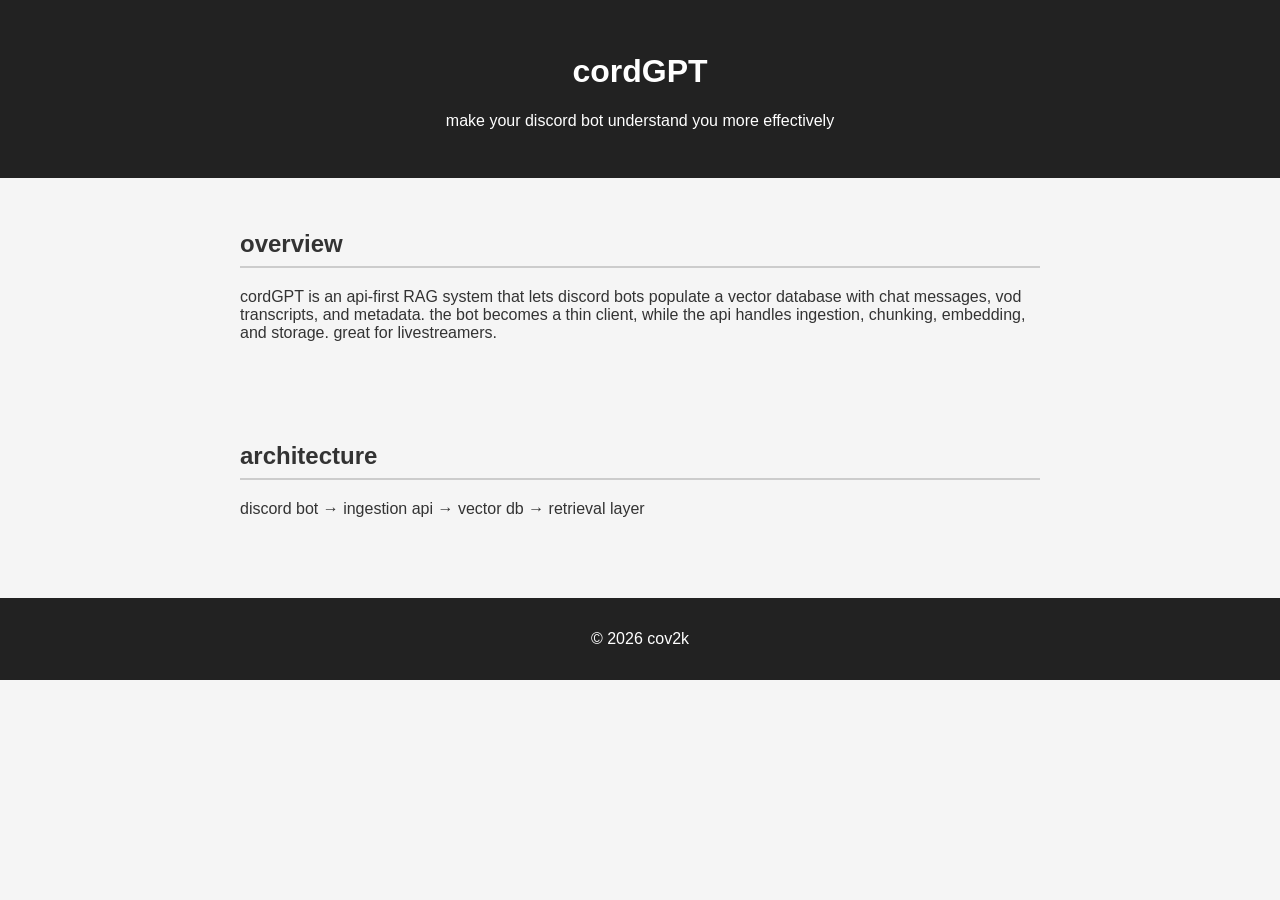
==== projects/cordGPT.html @ cd907b27 "updating project descriptions and adding favicon links" ====
<!DOCTYPE html>
<html lang="en">
<head>
    <meta charset="UTF-8">
    <title>cordGPT</title>
    <link rel="stylesheet" href="../style.css">
    <link rel="icon" href="assets/icons/favicon.ico">

</head>

<body>
    <header>
        <h1>cordGPT</h1>
        <p>make your discord bot understand you more effectively</p>
    </header>

    <section>
        <h2>overview</h2>
        <p>
            cordGPT is an api-first RAG system that lets discord bots populate a vector database
            with chat messages, vod transcripts, and metadata. the bot becomes a thin client,
            while the api handles ingestion, chunking, embedding, and storage. great for livestreamers.
        </p>
    </section>

    <section>
        <h2>architecture</h2>
        <p>discord bot → ingestion api → vector db → retrieval layer</p>
    </section>

    <footer>
        <p>© 2026 cov2k</p>
    </footer>
</body>
</html>
---- style.css ----
body {
    font-family: Arial, sans-serif;
    margin: 0;
    padding: 0;
    background: #f5f5f5;
    color: #333;
}

header {
    background: #222;
    color: white;
    padding: 2rem;
    text-align: center;
}

nav a {
    margin: 0 1rem;
    color: #ddd;
    text-decoration: none;
}

nav a:hover {
    color: white;
}

section {
    padding: 2rem;
    max-width: 800px;
    margin: auto;
}

h2 {
    border-bottom: 2px solid #ccc;
    padding-bottom: 0.5rem;
}

footer {
    text-align: center;
    padding: 1rem;
    background: #222;
    color: white;
    margin-top: 2rem;
}

.pfp {
    width: 60px;
    height: 60px;
    border-radius: 50%;
    margin-top: 1rem;
}
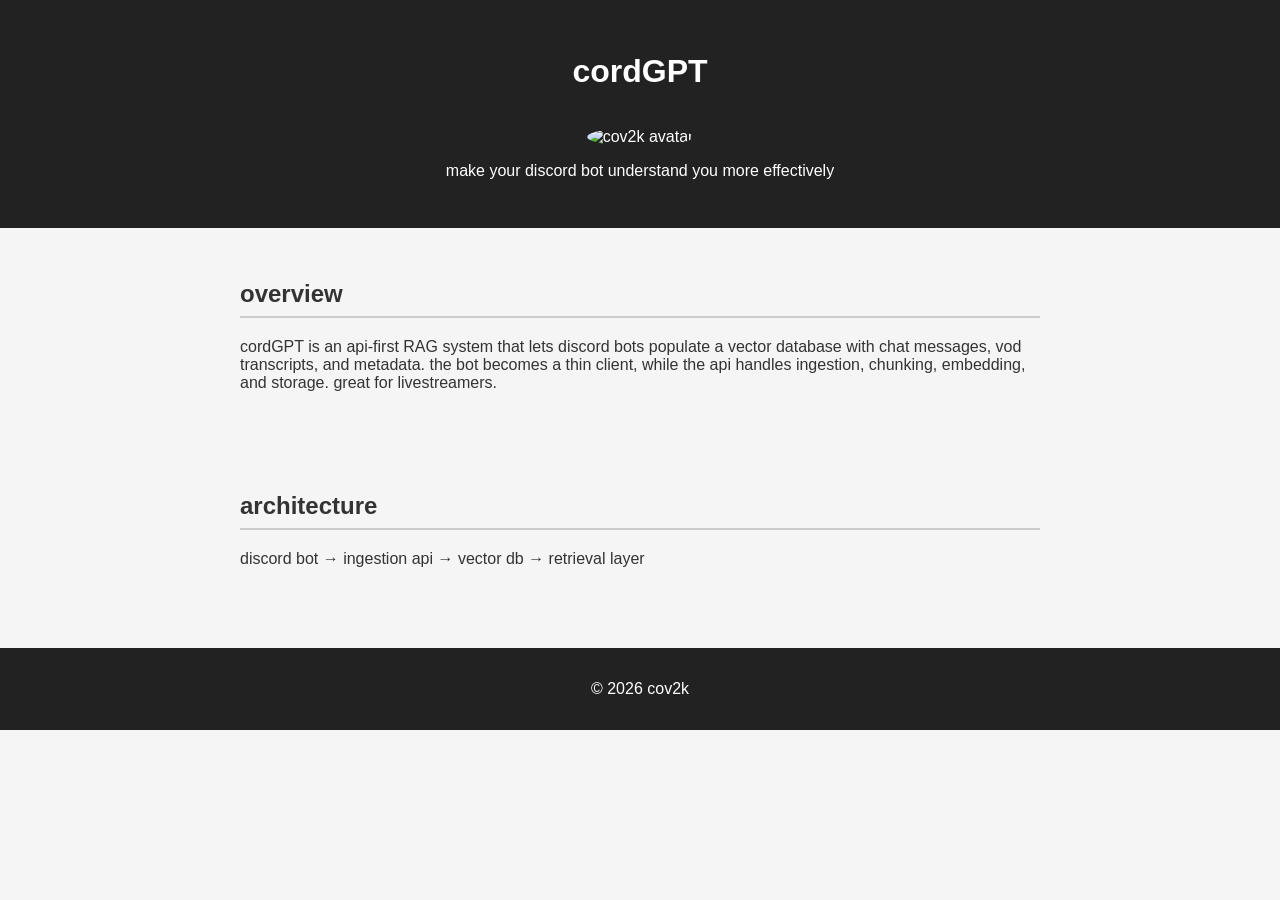
==== commit 17ca93e4: "adding pfp spinning on each web page" ====
--- a/projects/cordGPT.html
+++ b/projects/cordGPT.html
@@ -11,6 +11,7 @@
 <body>
     <header>
         <h1>cordGPT</h1>
+        <img src="https://github.com/cov2k.png" alt="cov2k avatar" class="pfp">
         <p>make your discord bot understand you more effectively</p>
     </header>
 
--- a/style.css
+++ b/style.css
@@ -29,6 +29,27 @@
     margin: auto;
 }
 
+.code {
+    background: #222;
+    color: #eee;
+    padding: 1rem;
+    border-radius: 6px;
+    overflow-x: auto;
+    font-family: "Courier New", monospace;
+    font-size: 0.9rem;
+}
+
+.output {
+    background: #333;
+    color: #9f9;
+    padding: 0.75rem 1rem;
+    border-radius: 6px;
+    margin-top: 0.5rem;
+    font-family: "Courier New", monospace;
+    font-size: 0.9rem;
+}
+
+
 h2 {
     border-bottom: 2px solid #ccc;
     padding-bottom: 0.5rem;
@@ -47,4 +68,49 @@
     height: 60px;
     border-radius: 50%;
     margin-top: 1rem;
+    animation: spin 6s linear infinite;
 }
+
+@keyframes spin {
+    from { transform: rotate(0deg); }
+    to { transform: rotate(360deg); }
+}
+
+.code-cell {
+    width: 100%;
+    height: 120px;
+    background: #1e1e1e;
+    color: #eee;
+    padding: 1rem;
+    border-radius: 6px;
+    font-family: "JetBrains Mono", monospace;
+    font-size: 0.9rem;
+    border: none;
+    outline: none;
+}
+
+.run-btn {
+    margin-top: 0.5rem;
+    padding: 0.4rem 0.8rem;
+    background: #333;
+    color: #eee;
+    border: 1px solid #555;
+    border-radius: 4px;
+    cursor: pointer;
+}
+
+.run-btn:hover {
+    background: #444;
+}
+
+.output {
+    background: #111;
+    color: #9f9;
+    padding: 0.75rem 1rem;
+    border-radius: 6px;
+    margin-top: 0.5rem;
+    font-family: "JetBrains Mono", monospace;
+    font-size: 0.9rem;
+    white-space: pre-wrap;
+}
+
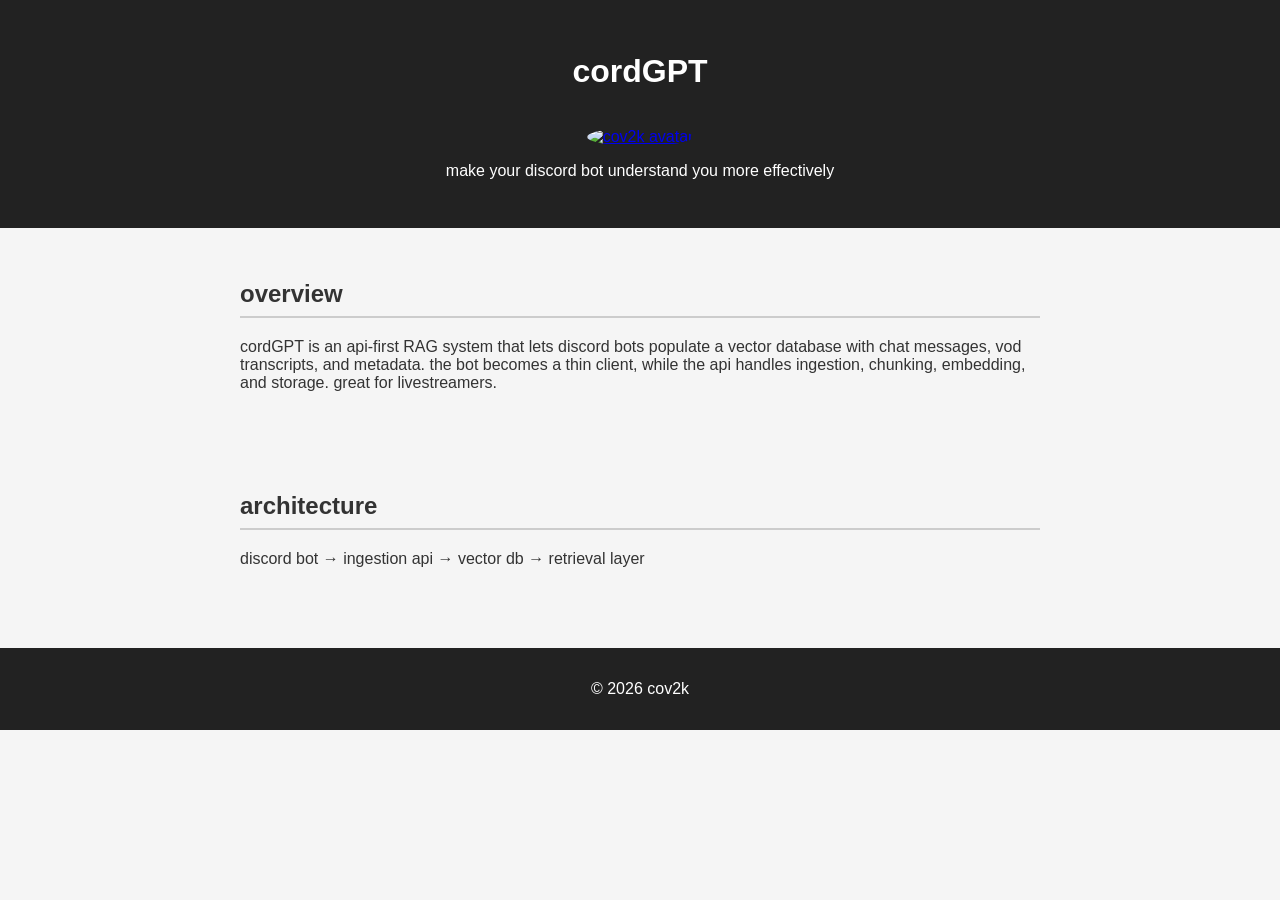
==== commit a3aefbf0: "updating to hyperlinked" ====
--- a/projects/cordGPT.html
+++ b/projects/cordGPT.html
@@ -11,7 +11,7 @@
 <body>
     <header>
         <h1>cordGPT</h1>
-        <img src="https://github.com/cov2k.png" alt="cov2k avatar" class="pfp">
+        <a href="/covforlio/"><img src="https://github.com/cov2k.png" alt="cov2k avatar" class="pfp"></a>
         <p>make your discord bot understand you more effectively</p>
     </header>
 
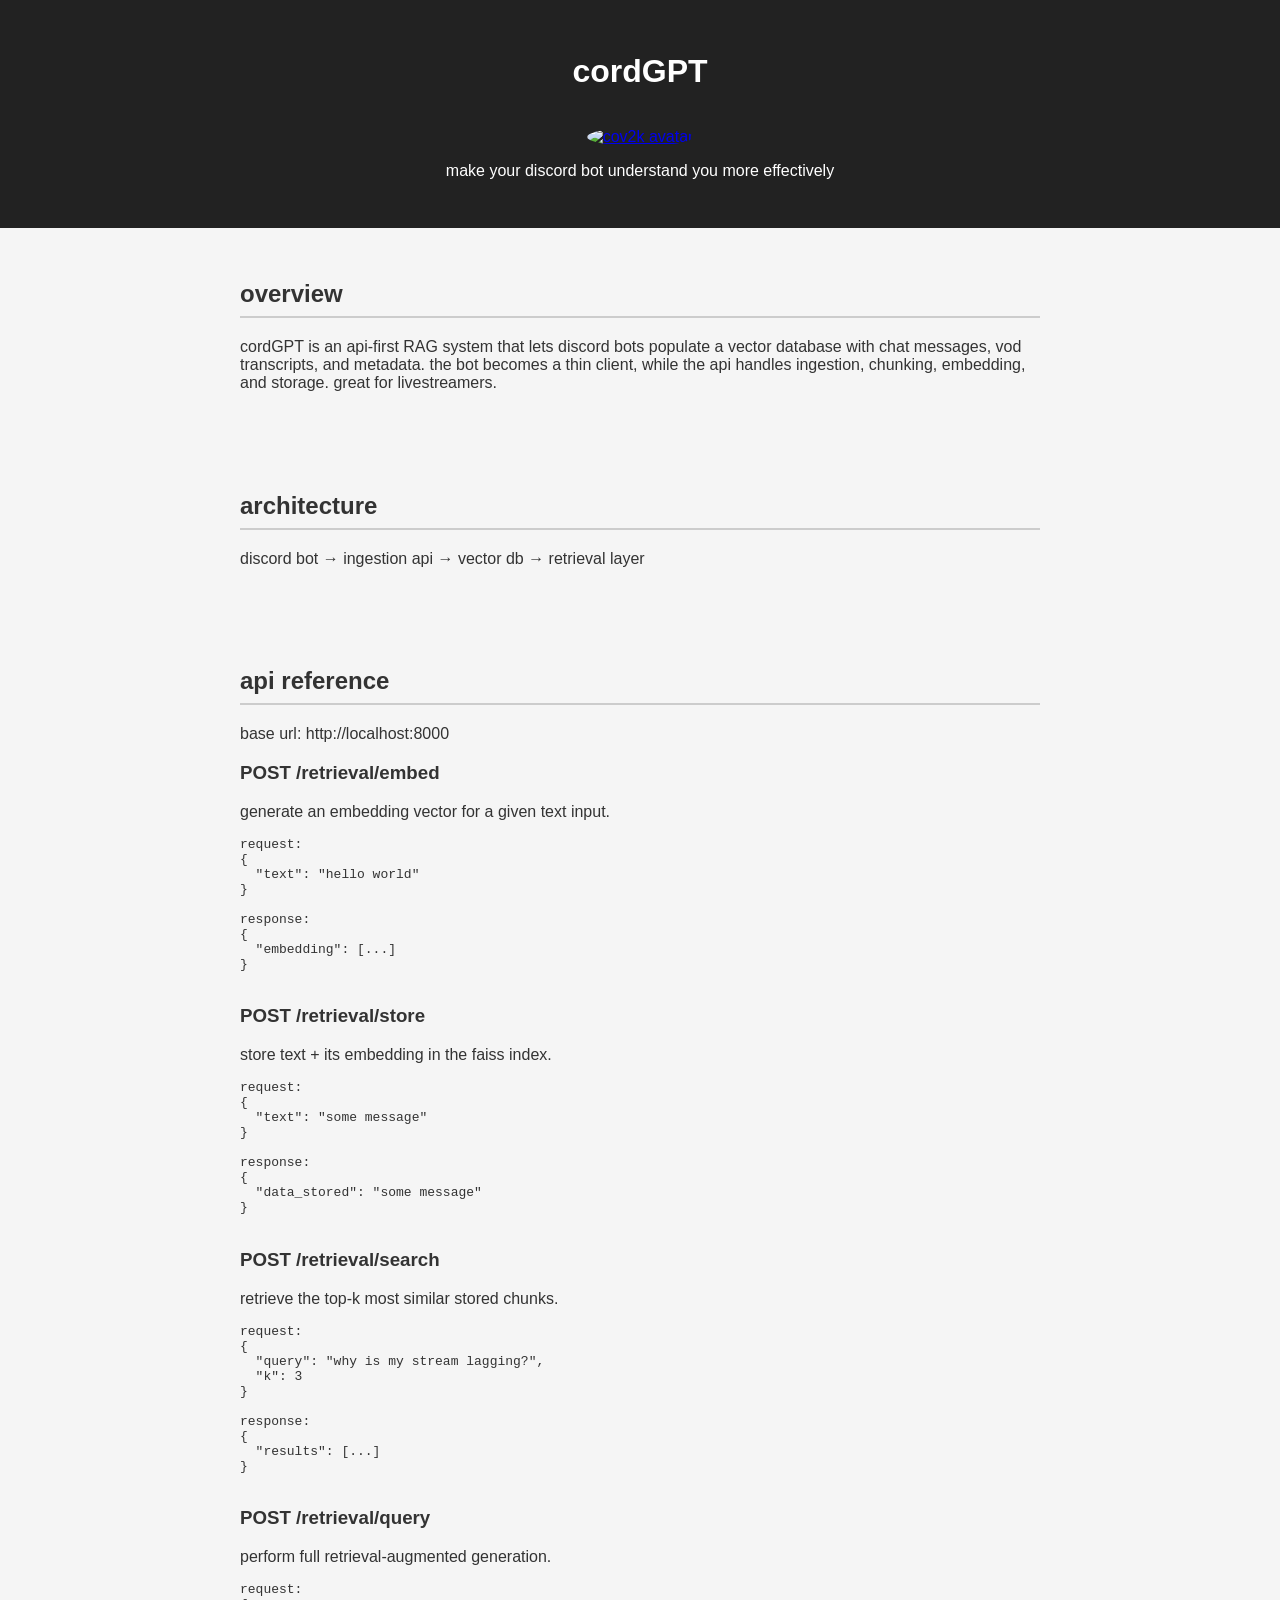
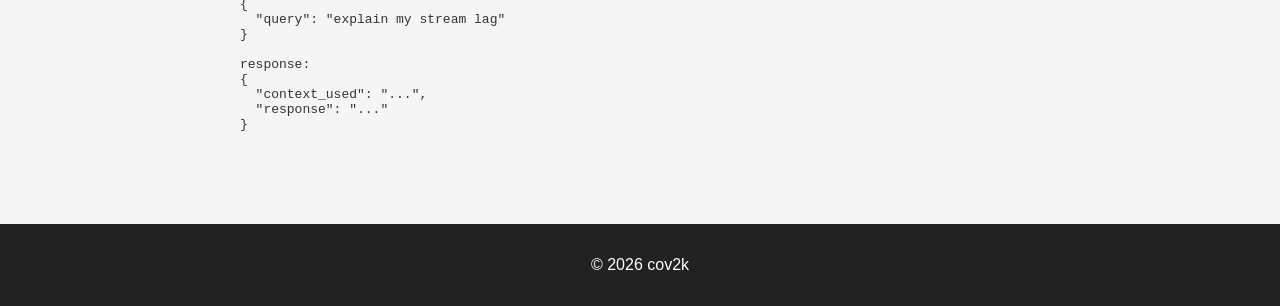
==== commit 760482ad: "testing to see how api reference would look on same page" ====
--- a/projects/cordGPT.html
+++ b/projects/cordGPT.html
@@ -28,7 +28,73 @@
         <h2>architecture</h2>
         <p>discord bot → ingestion api → vector db → retrieval layer</p>
     </section>
+    
+    <section>
+    <h2>api reference</h2>
+    <p>base url: http://localhost:8000</p>
 
+    <h3>POST /retrieval/embed</h3>
+    <p>generate an embedding vector for a given text input.</p>
+
+    <pre>
+request:
+{
+  "text": "hello world"
+}
+
+response:
+{
+  "embedding": [...]
+}
+    </pre>
+
+    <h3>POST /retrieval/store</h3>
+    <p>store text + its embedding in the faiss index.</p>
+
+    <pre>
+request:
+{
+  "text": "some message"
+}
+
+response:
+{
+  "data_stored": "some message"
+}
+    </pre>
+
+    <h3>POST /retrieval/search</h3>
+    <p>retrieve the top-k most similar stored chunks.</p>
+
+    <pre>
+request:
+{
+  "query": "why is my stream lagging?",
+  "k": 3
+}
+
+response:
+{
+  "results": [...]
+}
+    </pre>
+
+    <h3>POST /retrieval/query</h3>
+    <p>perform full retrieval-augmented generation.</p>
+
+    <pre>
+request:
+{
+  "query": "explain my stream lag"
+}
+
+response:
+{
+  "context_used": "...",
+  "response": "..."
+}
+    </pre>
+</section>
     <footer>
         <p>© 2026 cov2k</p>
     </footer>
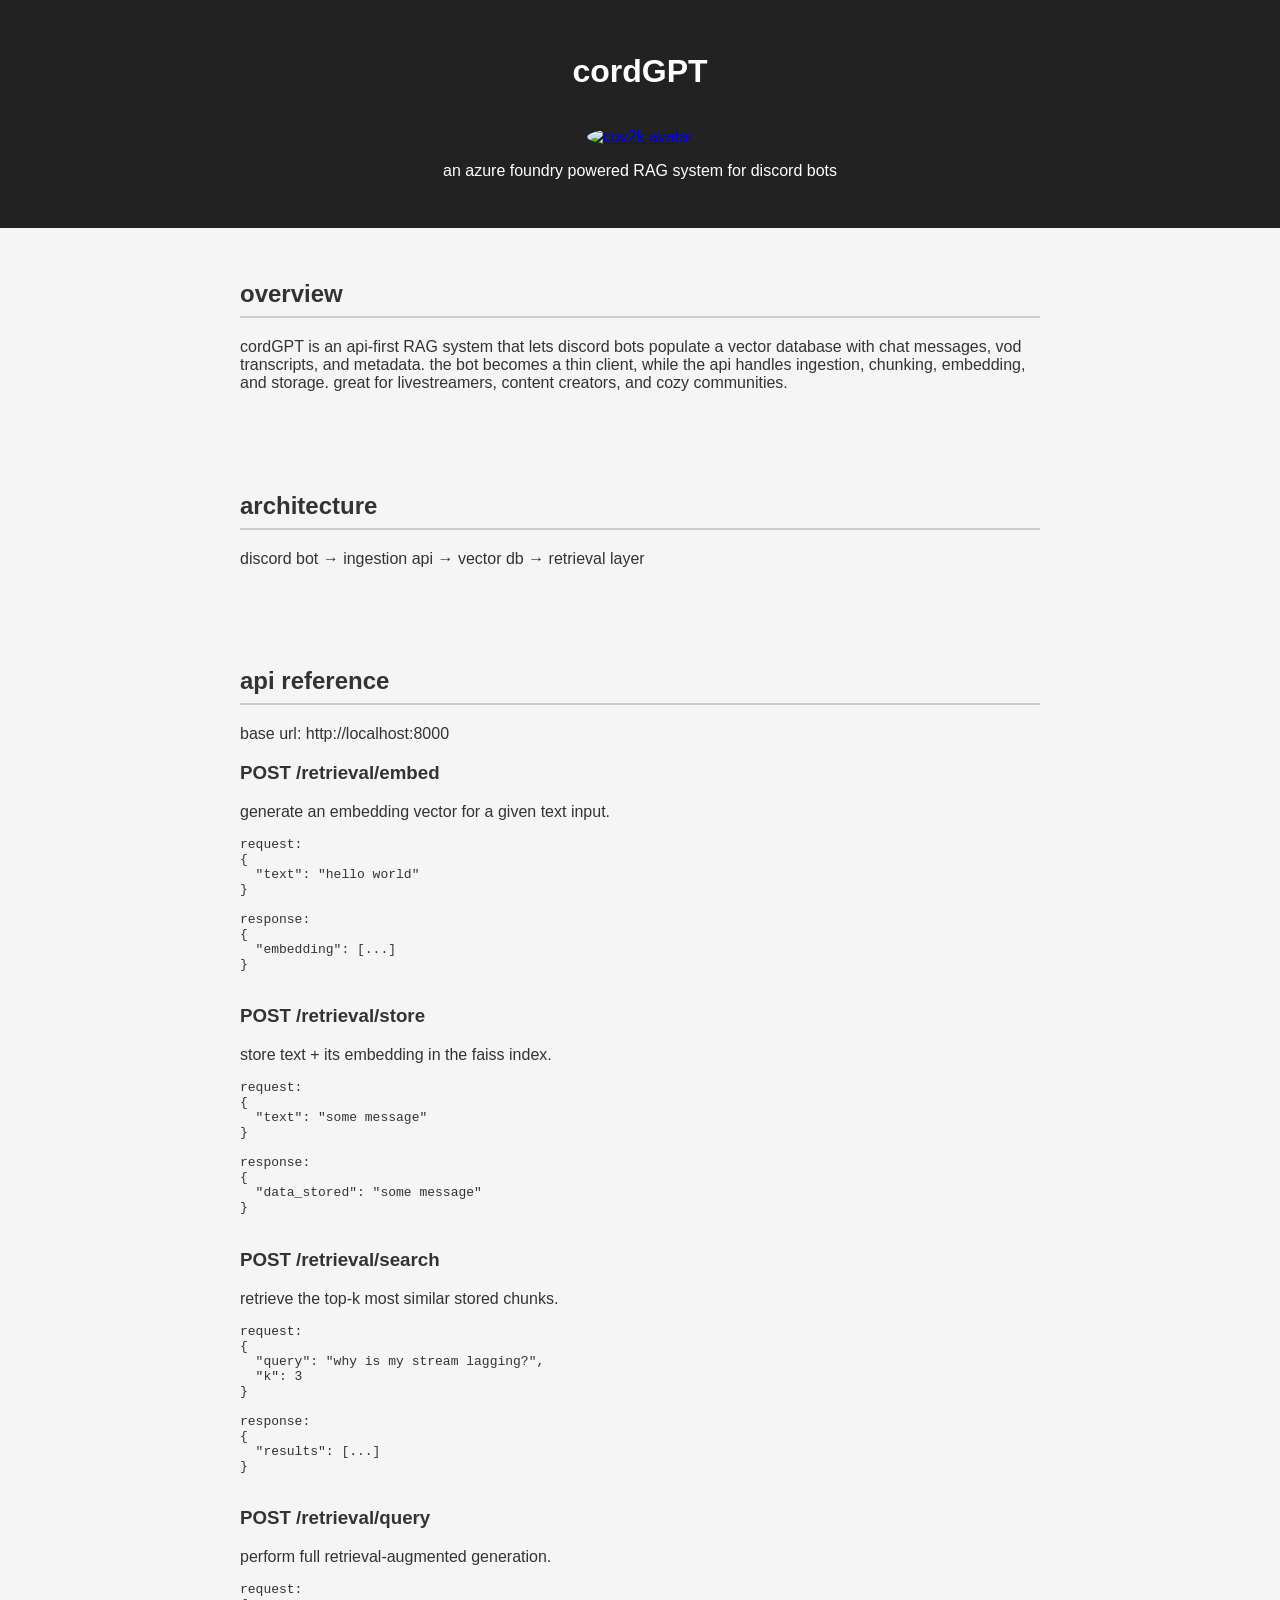
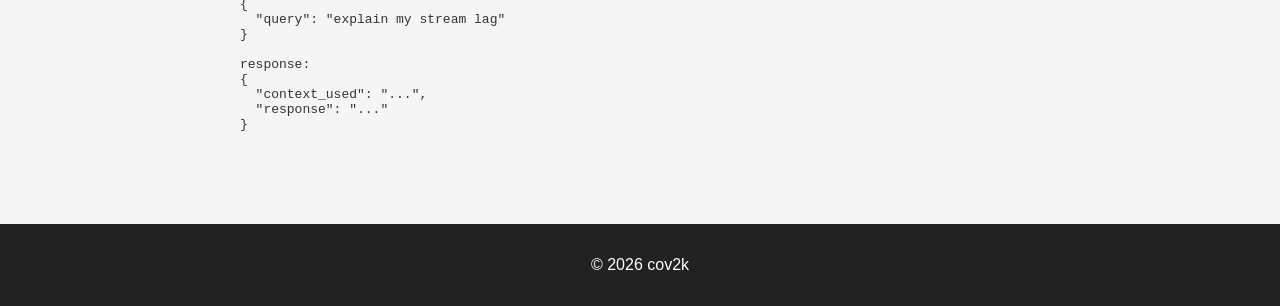
==== commit d6805d1d: "some changes to overview and subtitle" ====
--- a/projects/cordGPT.html
+++ b/projects/cordGPT.html
@@ -12,7 +12,7 @@
     <header>
         <h1>cordGPT</h1>
         <a href="/covforlio/"><img src="https://github.com/cov2k.png" alt="cov2k avatar" class="pfp"></a>
-        <p>make your discord bot understand you more effectively</p>
+        <p>an azure foundry powered RAG system for discord bots</p>
     </header>
 
     <section>
@@ -20,7 +20,7 @@
         <p>
             cordGPT is an api-first RAG system that lets discord bots populate a vector database
             with chat messages, vod transcripts, and metadata. the bot becomes a thin client,
-            while the api handles ingestion, chunking, embedding, and storage. great for livestreamers.
+            while the api handles ingestion, chunking, embedding, and storage. great for livestreamers, content creators, and cozy communities.
         </p>
     </section>
 
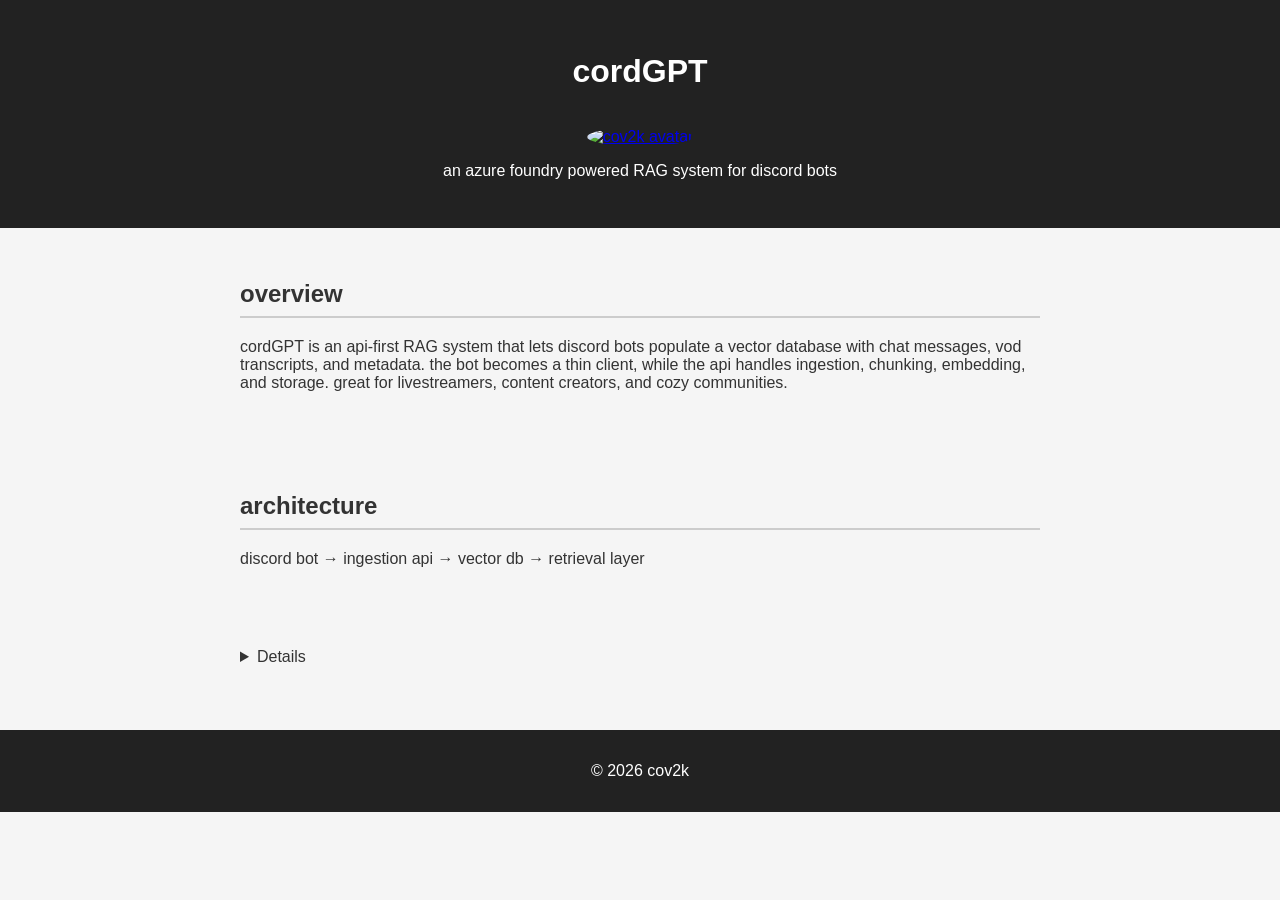
==== commit 87f4a89b: "added details tag to test collapse" ====
--- a/projects/cordGPT.html
+++ b/projects/cordGPT.html
@@ -30,6 +30,7 @@
     </section>
     
     <section>
+    <details
     <h2>api reference</h2>
     <p>base url: http://localhost:8000</p>
 
@@ -94,6 +95,7 @@
   "response": "..."
 }
     </pre>
+</details>
 </section>
     <footer>
         <p>© 2026 cov2k</p>
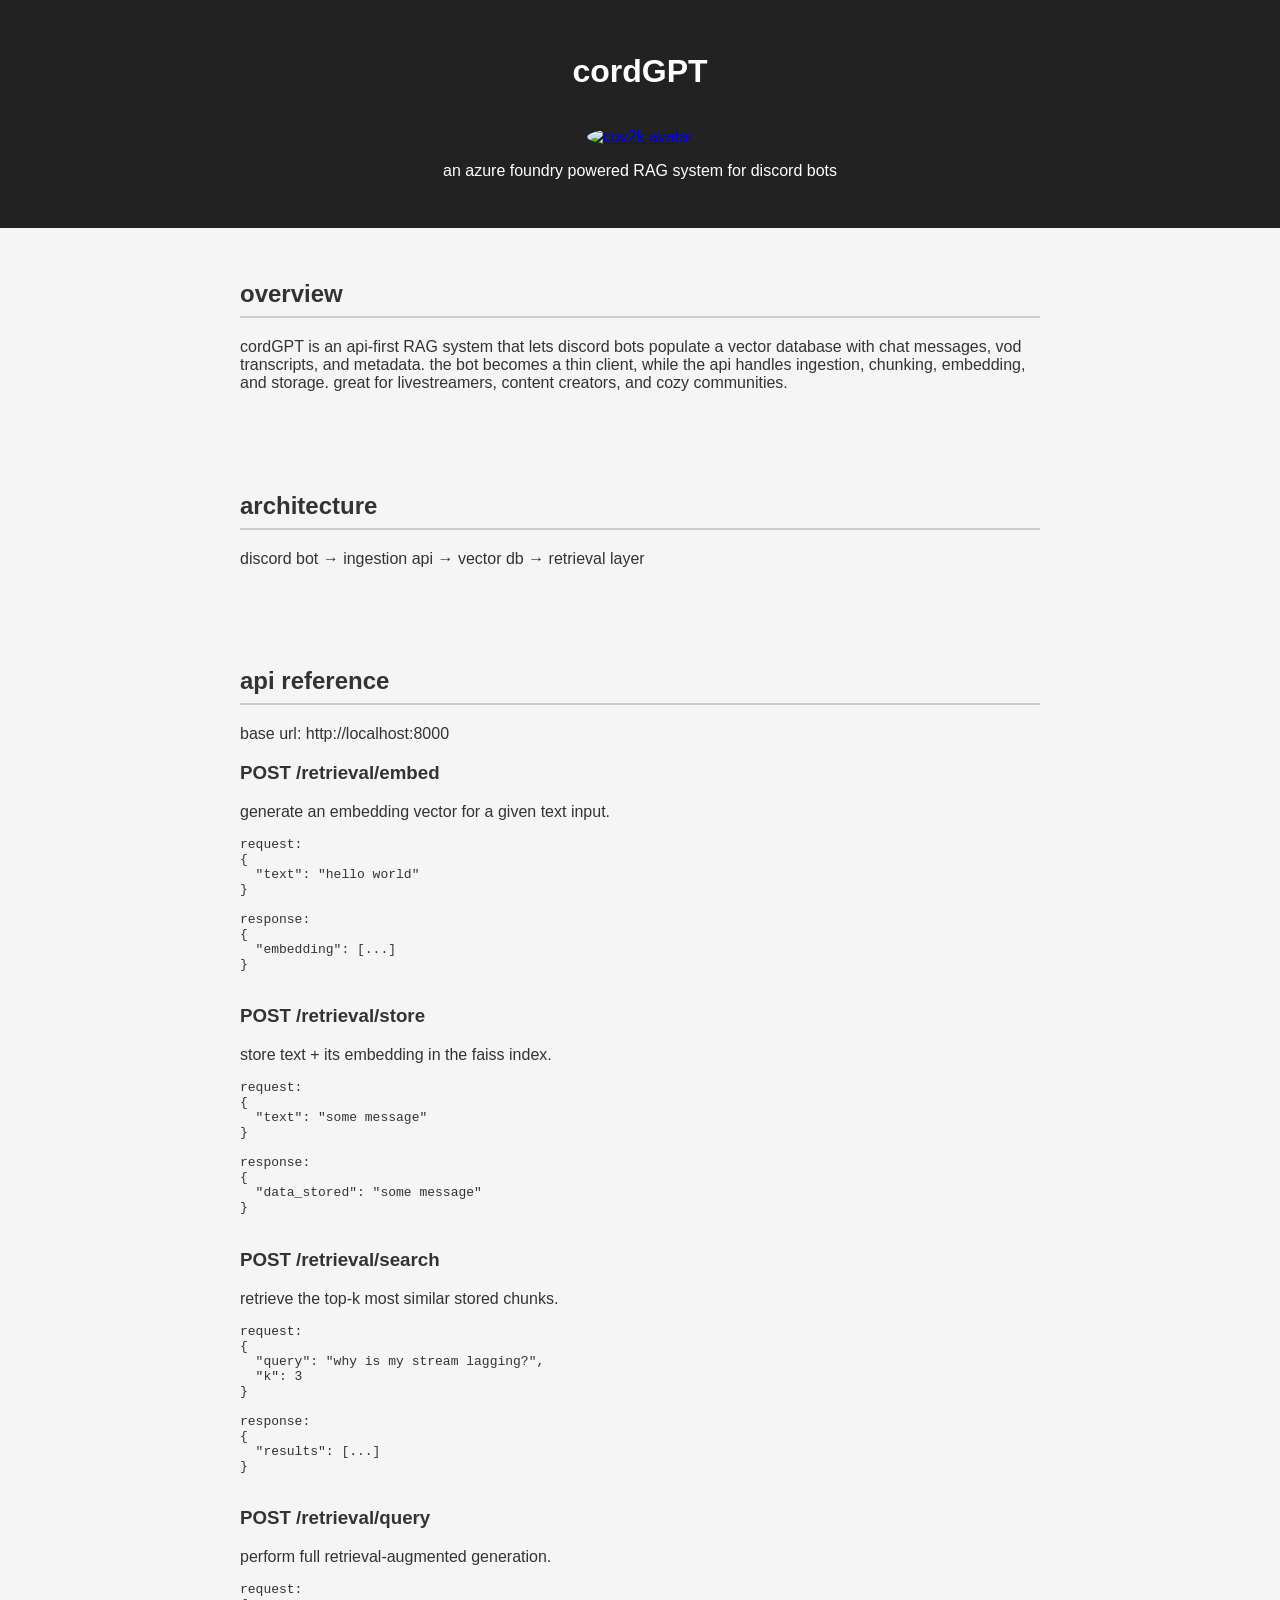
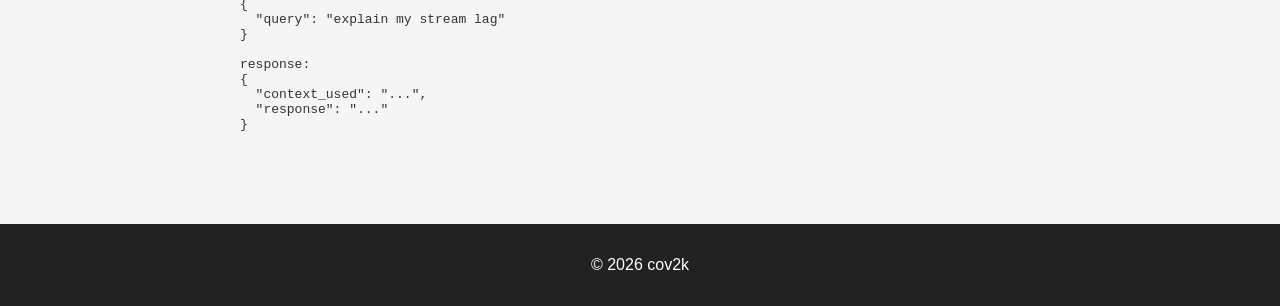
==== commit 4fe1a201: "removing details section" ====
--- a/projects/cordGPT.html
+++ b/projects/cordGPT.html
@@ -30,7 +30,6 @@
     </section>
     
     <section>
-    <details
     <h2>api reference</h2>
     <p>base url: http://localhost:8000</p>
 
@@ -95,7 +94,6 @@
   "response": "..."
 }
     </pre>
-</details>
 </section>
     <footer>
         <p>© 2026 cov2k</p>
